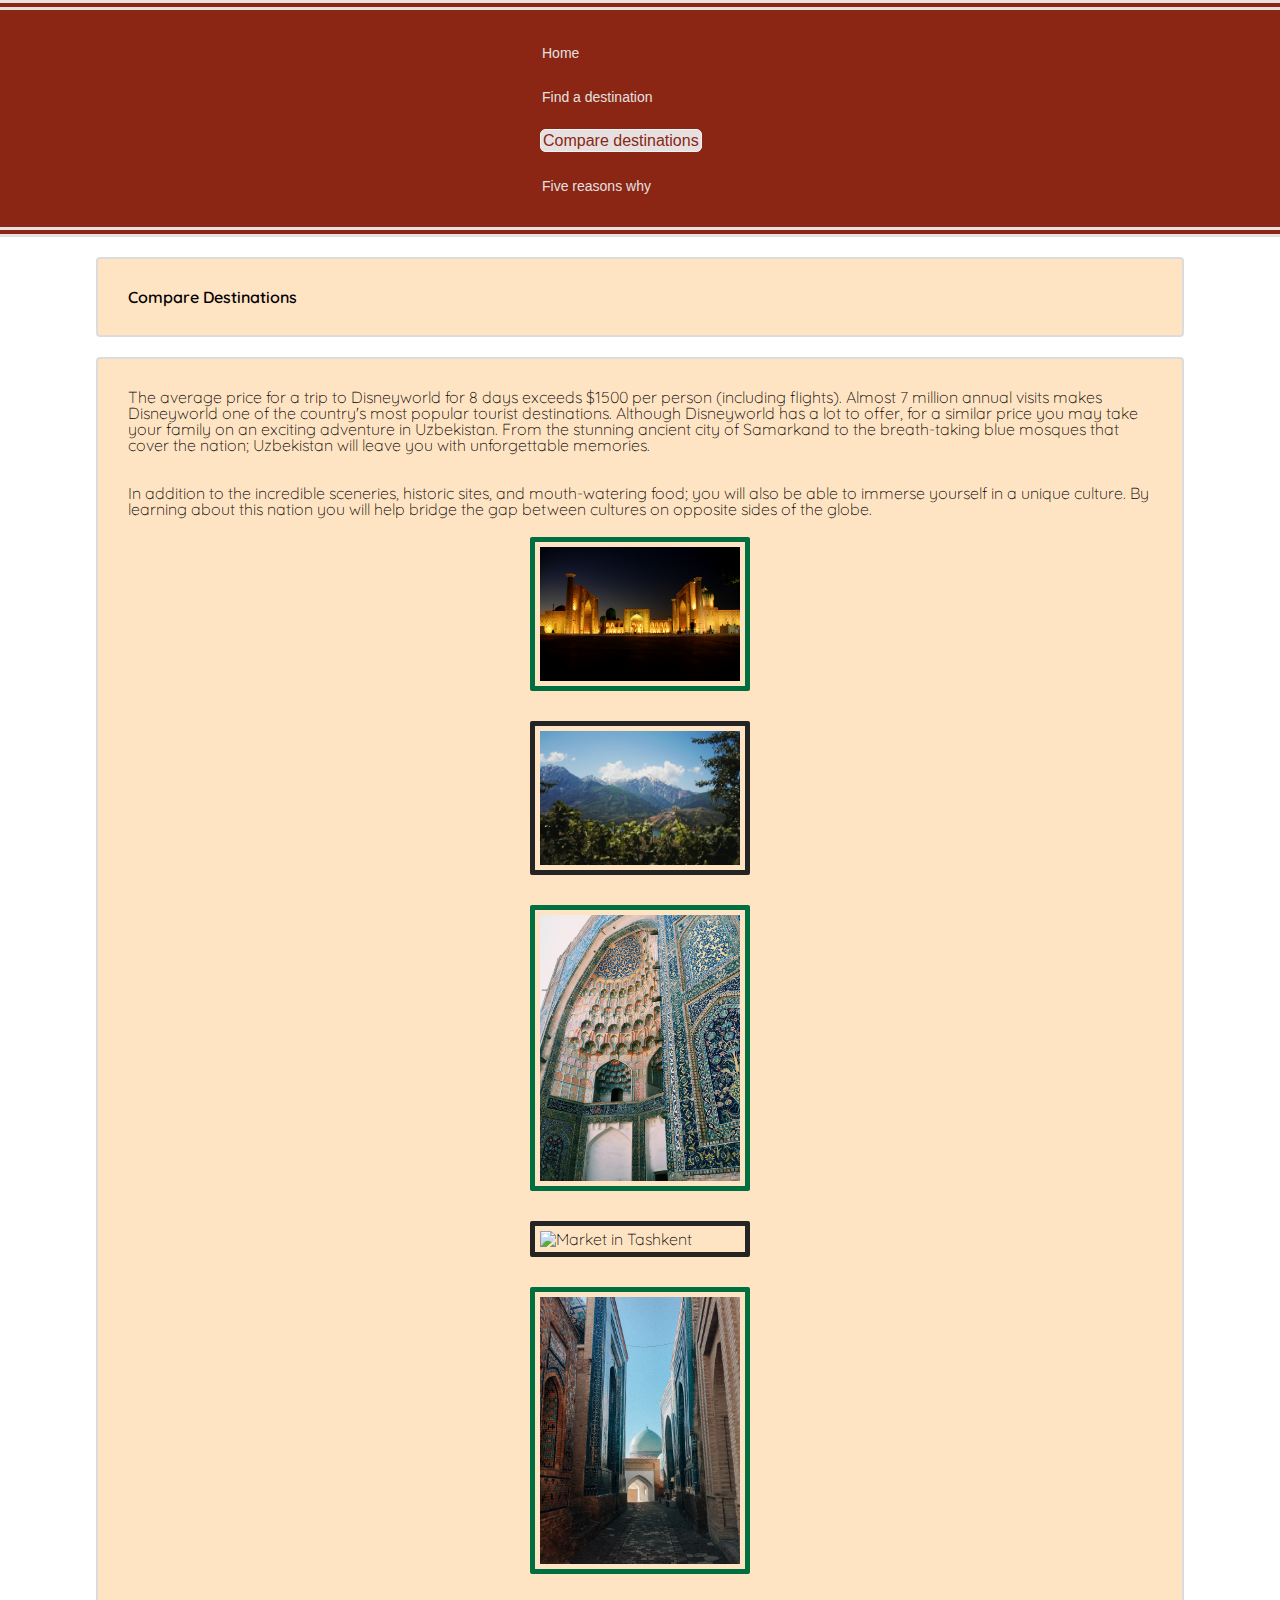
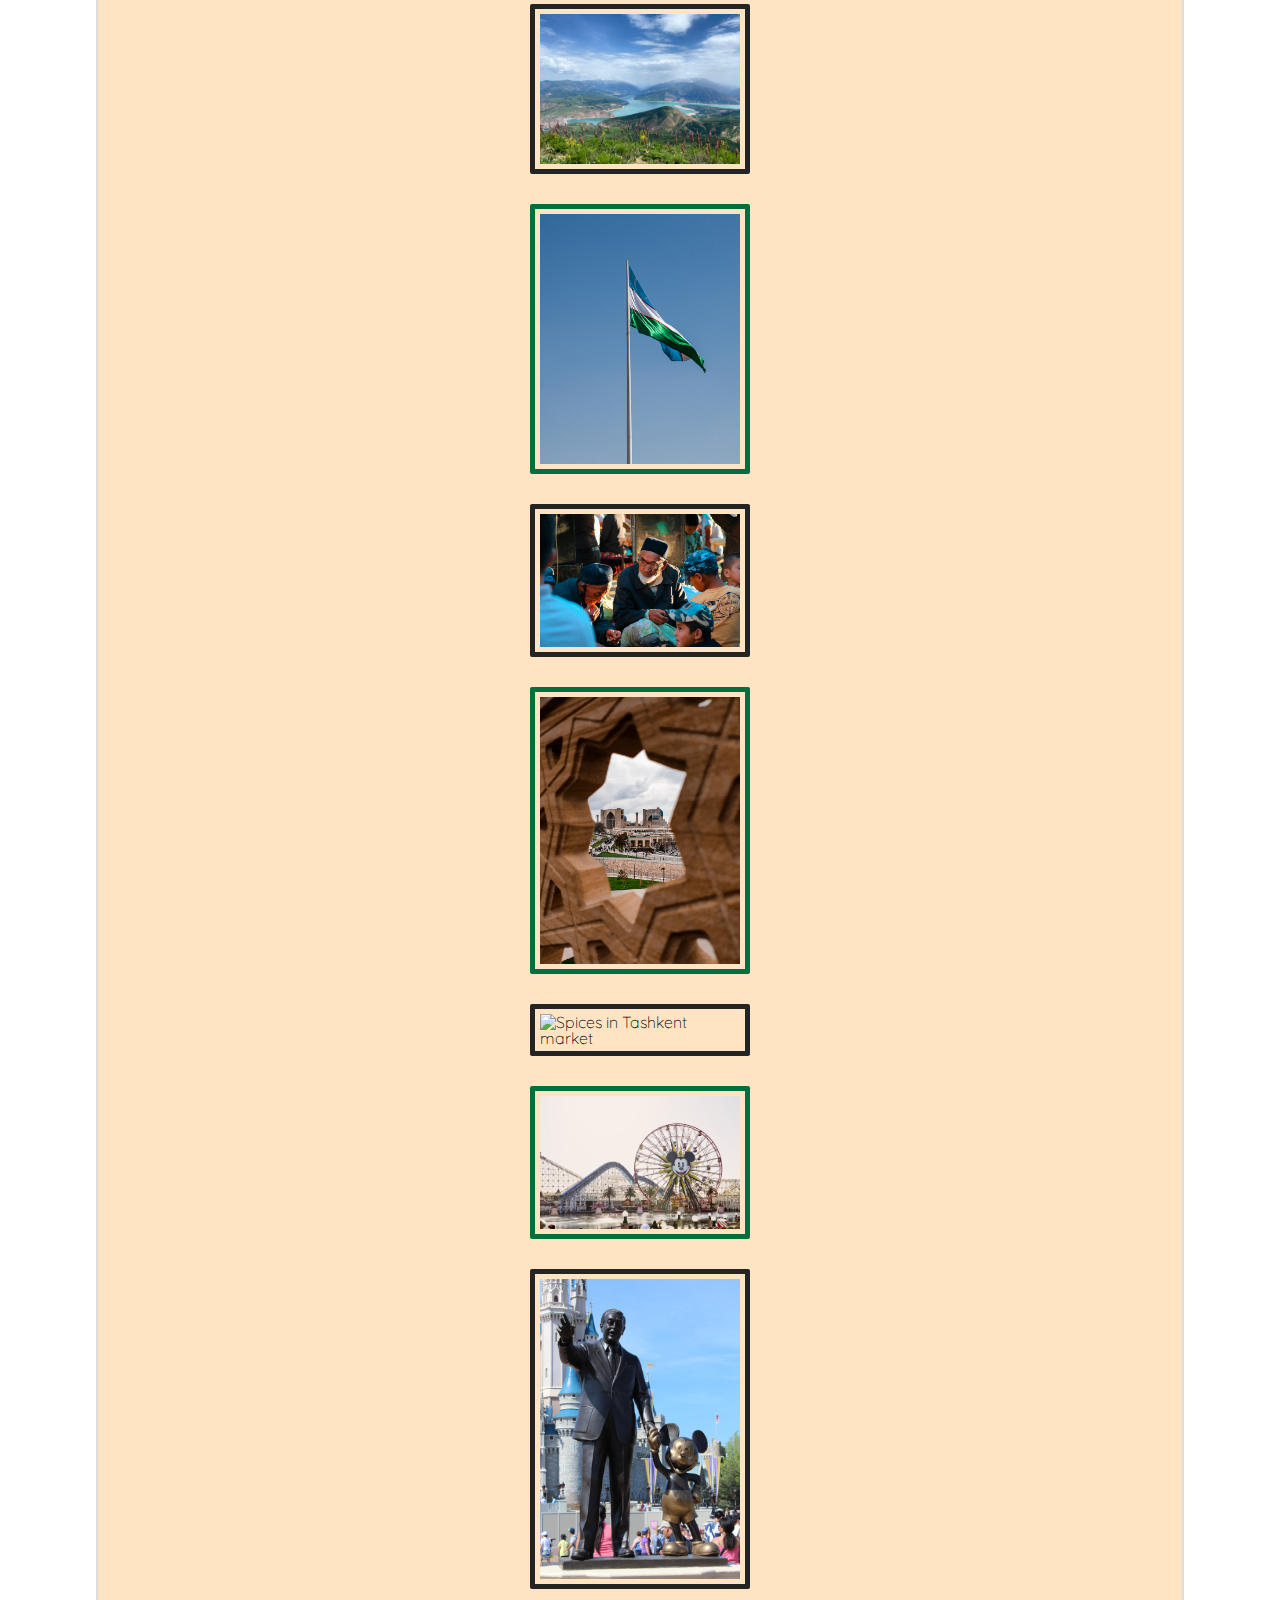
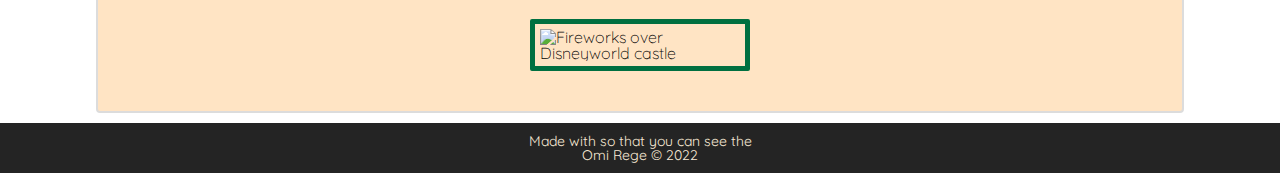
==== compare.html @ f07f9347 "Base" ====
<!DOCTYPE html>
<html lang="en">  
<head>
	<script src="https://kit.fontawesome.com/3d5cf9b1aa.js" crossorigin="anonymous"></script>
	<meta charset="UTF-8">
	<meta name="viewport" content="width=device-width, initial-scale=1.0">
	<link rel="stylesheet" href="css/html5reset.css">
	<link rel="stylesheet" href="css/style.css">
	<!-- Global site tag (gtag.js) - Google Analytics -->
	<script async src="https://www.googletagmanager.com/gtag/js?id=G-EEYE1X8SVN"></script>
	<script>
		window.dataLayer = window.dataLayer || [];
		function gtag(){dataLayer.push(arguments);}
		gtag('js', new Date());

		gtag('config', 'G-EEYE1X8SVN');
	</script>
	<title>Compare Destinations</title>
</head>

<body>
	<header>
		<nav>
			<ul>
				<!-- Since I am on the index file I added class = action to the link to index. -->
				<li><a href = "index.html" >Home</a></li>
				<li><a href = "find.html">Find a destination</a></li>
				<li class="active"><a href = "compare.html">Compare destinations</a></li>
				<li><a href = "justify.html">Five reasons why</a></li>
			</ul>
		</nav>
		<!-- The h1 is a semantic tag that aids accessibility -->
		<h1>Compare Destinations</h1>
	</header>

	<!-- Every page should have a main tag for accessibility -->
	<main>
		<p> The average price for a trip to Disneyworld for 8 days exceeds $1500 per person (including flights). Almost 7 million annual visits makes Disneyworld one of the country's most popular tourist destinations.
			Although Disneyworld has a lot to offer, for a similar price you may take your family on an exciting adventure in Uzbekistan. From the stunning ancient city of Samarkand to the breath-taking blue mosques that cover the nation; Uzbekistan will leave you with unforgettable memories.
			
		</p>
		<br /><br>

		<p> In addition to the incredible sceneries, historic sites, and mouth-watering food; you will also be able to immerse yourself in a unique culture. By learning about this nation you will help bridge the gap between cultures on opposite sides of the globe.
		</p>
		<gallery-flex>
			<img class="gallery" src = "images/uzbekistan.jpg" width="200" alt= "Samarkand mosque, Uzbekistan"/>
			<img class="gallery" src = "images/uzbekistan2.jpg" width="200" alt= "Mountain range in Uzbekistan"/>
			<img class="gallery" src = "images/uzbek3.jpg" width="200" alt= "Blue mosque in Uzbekistan"/>
			<img class="gallery" src = "images/uzbek4.jpg" width="200" alt= "Market in Tashkent"/>
			<img class="gallery" src = "images/uzbek5.jpg" width="200" alt= "Blue mosque alley"/>
			<img class="gallery" src = "images/uzbek6.jpg" width="200" alt= "Mountain valley with river in Uzbekistan"/>
			<img class="gallery" src = "images/uzbek7.jpg" width="200" alt= "Uzbekistan flag waving"/>
			<img class="gallery" src = "images/uzbek8.jpg" width="200" alt= "Group of Uzbek men socializing"/>
			<img class="gallery" src = "images/uzbek10.jpg" width="200" alt= "View of Samarkand mosque through viewport"/>
			<img class="gallery" src = "images/uzbek11.jpg" width="200" alt= "Spices in Tashkent market"/>
			<img class="gallery" src = "images/disney1.jpg" width="200" alt= "Disneyworld rollercoaster"/>
			<img class="gallery" src = "images/disney2.jpg" width="200" alt= "Statue of Walt Disney and Mickie Mouse"/>
			<img class="gallery" src = "images/disney3.jpg" width="200" alt= "Fireworks over Disneyworld castle"/>
		</gallery-flex>


	</main>

	<!-- Footer is a sematic tag page that aids readability -->
	<footer>
		<balloon>
			<img src="images/planet.gif" width="0.01" alt=""/>
			<p> Made with <i class="fa-solid fa-heart"></i> so that you can see the <i class="fa-solid fa-earth-asia"></i> </p>
			<p> Omi Rege &copy; 2022 </p>
		</balloon>
	</footer>
</body>
</html>
---- css/style.css ----
@import url('https://fonts.googleapis.com/css2?family=Quicksand:wght@300;400;500;600;700&display=swap');

header, nav{
    font-family: 'Quicksand';
    font-weight: 300;
}

body{
    background-image: url(../images/background.jpg);
}


nav {
    background-color: #8a2613;
    margin-bottom: 20px;
    border-bottom: double 10px #e6e0e0;
    border-top: double 10px #e6e0e0;
}

nav ul{
    display:flex;
    flex-direction: column;
    flex-wrap: wrap;
    justify-content: center;
    min-width: 200px;
    min-height: 100px;
    padding: 20px;

}

nav li{
    width: 200px;
    margin:14px;
    margin-left: auto;
    margin-right: auto;
}

nav a{
    color: #e6e0e0;
    padding: 2px;
    text-decoration: none;
    font-family: Verdana, Geneva, Tahoma, sans-serif;
    font-weight: 300;
    font-size: 14px;


}    

li.active a{
    color: #8a2613;
    background-color: #e6e0e0;
    border: solid 0.25px #f2f2f2;
    border-radius: 6px;
    font-weight: 500;
    font-size: 16px;
}

nav a:hover {
    text-decoration: underline;
    text-underline-offset: 4px;
}

nav li.active a:hover{
    text-decoration: none;
}



h1 , main {
    min-width: 200px;
    width: 80%;
    margin-left: auto;
    margin-right: auto;
    margin-top: 20px;
    font-family: 'Quicksand';
    font-weight: 200;
    padding: 30px;
    border-radius: 4px;
    background-color: bisque;
    border: 2px solid gainsboro;
}

h1{
    align-self: center;
    font-weight: 600;
}


grid-gallery {
    width:90%;
    max-width:100%;
    display: grid;
    grid-template-columns: 1fr 1fr;
}

img.gallery {

    border: solid 5px #242424;
    margin-left: auto;
    margin-right: auto;
    margin-top: 20px;
    margin-bottom: 10px;
    padding: 5px; 
    border-radius: 2px;
    align-self: center;
    max-width: 80%;
    
}

img.gallery:nth-child(odd) {
    border: solid 5px #006f40;
}

img.gallery:hover, img.gallery:nth-child(even):hover {
    border: ridge 10px #242424;
    width: 85%;
    border-radius: 8px;
    padding: 0px; 
}

footer{
    display: flex;
    flex-direction: column;
    width: 100%;
    height: 50px;
    background-color: #242424;
    font-family: 'Quicksand';
    font-size: 14px;
    font-weight: 400;
    color: antiquewhite;
    align-items: center;
    justify-content: space-evenly;
}

.form{
    width:80%;
    display: grid;
    flex-direction: column;
    justify-content: center;
}

section{
    justify-content: center;
}

form {
    padding:10px;
    max-width: 90%;
    margin-left: auto;
    margin-right: auto;
    border-radius: 6px;
    border: solid 3px #8a2613;
}

section {
    margin: 10px;
}


main{
    min-height: 700px;
    margin-bottom: 10px;
}

#airplane {
    animation-name: mymove;
    animation-duration: 10s;
    animation-iteration-count: 500;
    width:200px;
}
  
@keyframes mymove {
    from {
        margin-left: 200%;
    }
    
    to {
        margin-left: -200%;
    }
}

@keyframes planet {
    from {
        margin-bottom: 300%;
    }
    
    to {
        margin-bottom: 256%;
    }

    to {
        margin-bottom: 306%;
    }
}

@media screen and (prefers-reduced-motion: reduce) {
    #airplane {
        animation: none;
    }
    balloon:active{
        animation:none;
    }
  }

gallery-flex{
    display: flex;
    flex-direction: column;
    flex-wrap: wrap;
    justify-content: space-between;
    align-items: center;
}

balloon:active img{
    animation: planet;
    animation-duration: 3s;
    animation-iteration-count: 500;
    width:200px;
    z-index: 999;
    
}

balloon{
    display: flex;
    flex-direction: column;
    align-items: center;
    justify-content: space-evenly;
}
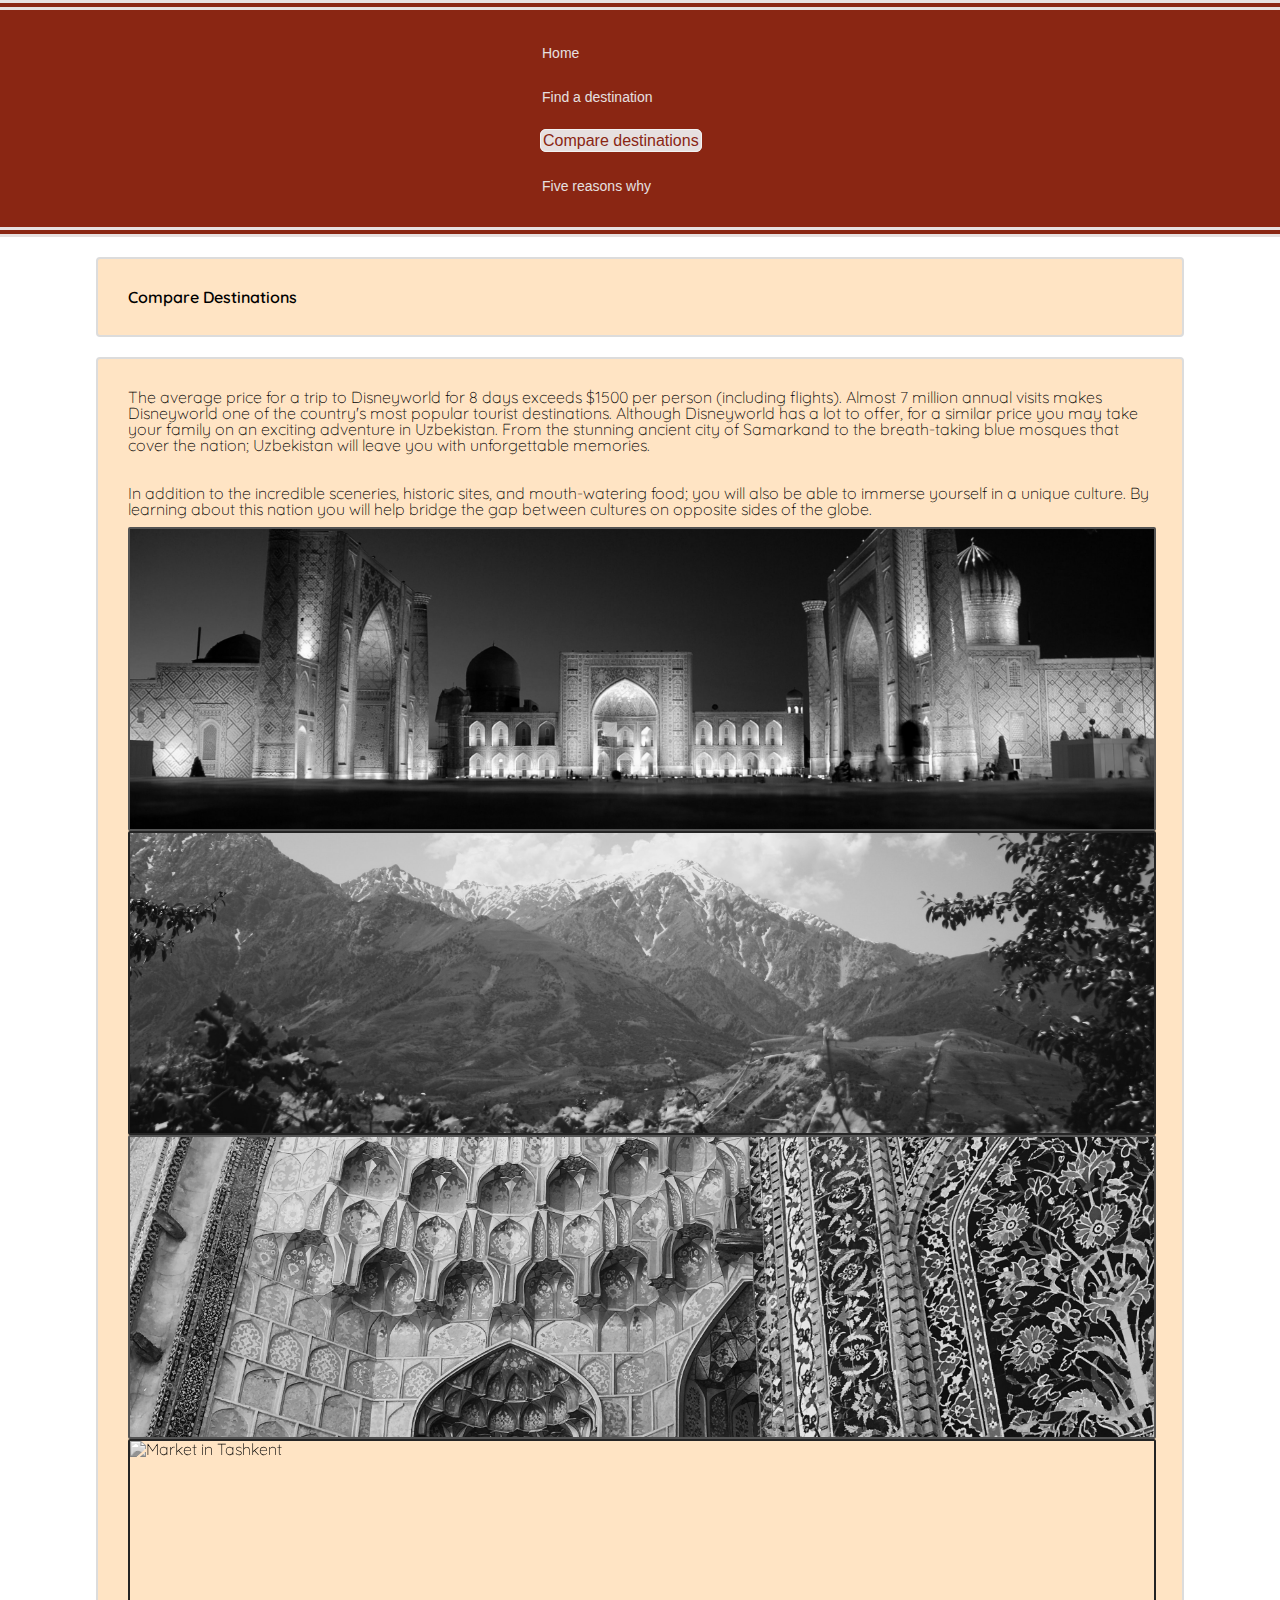
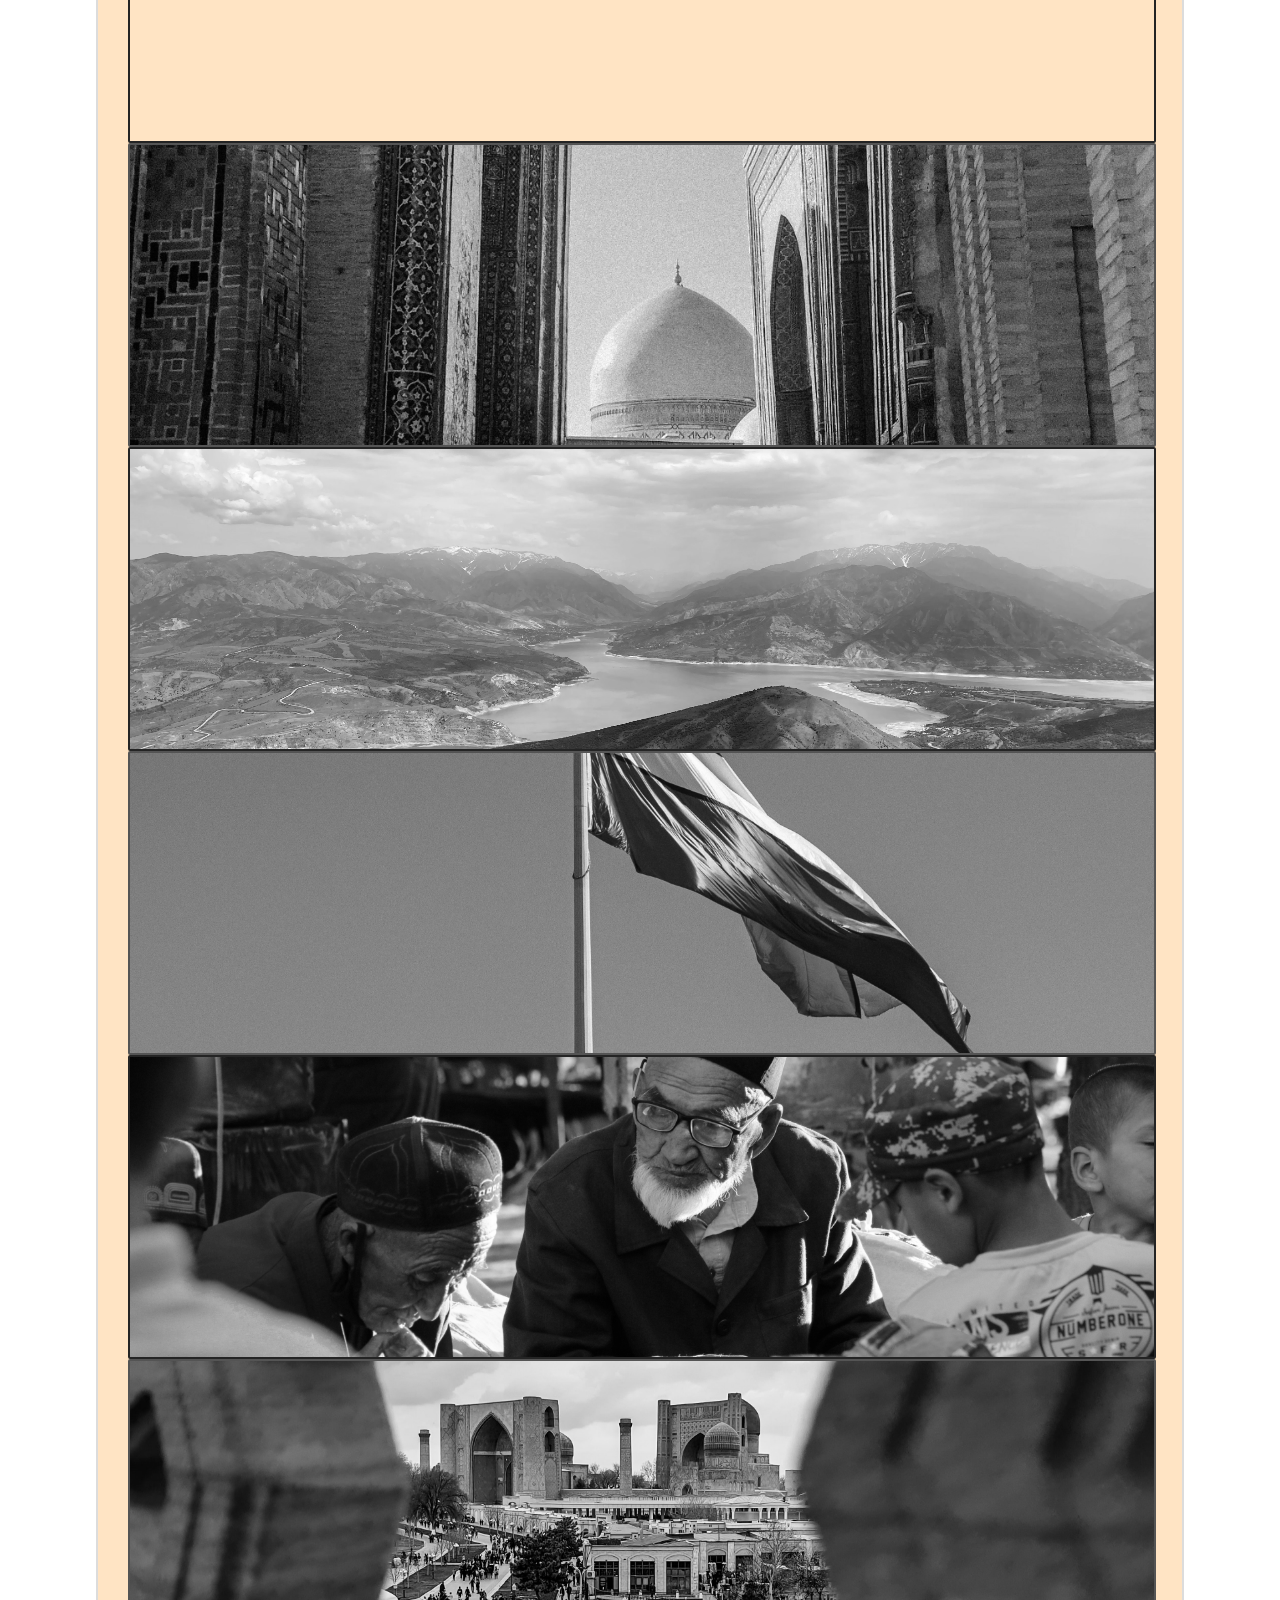
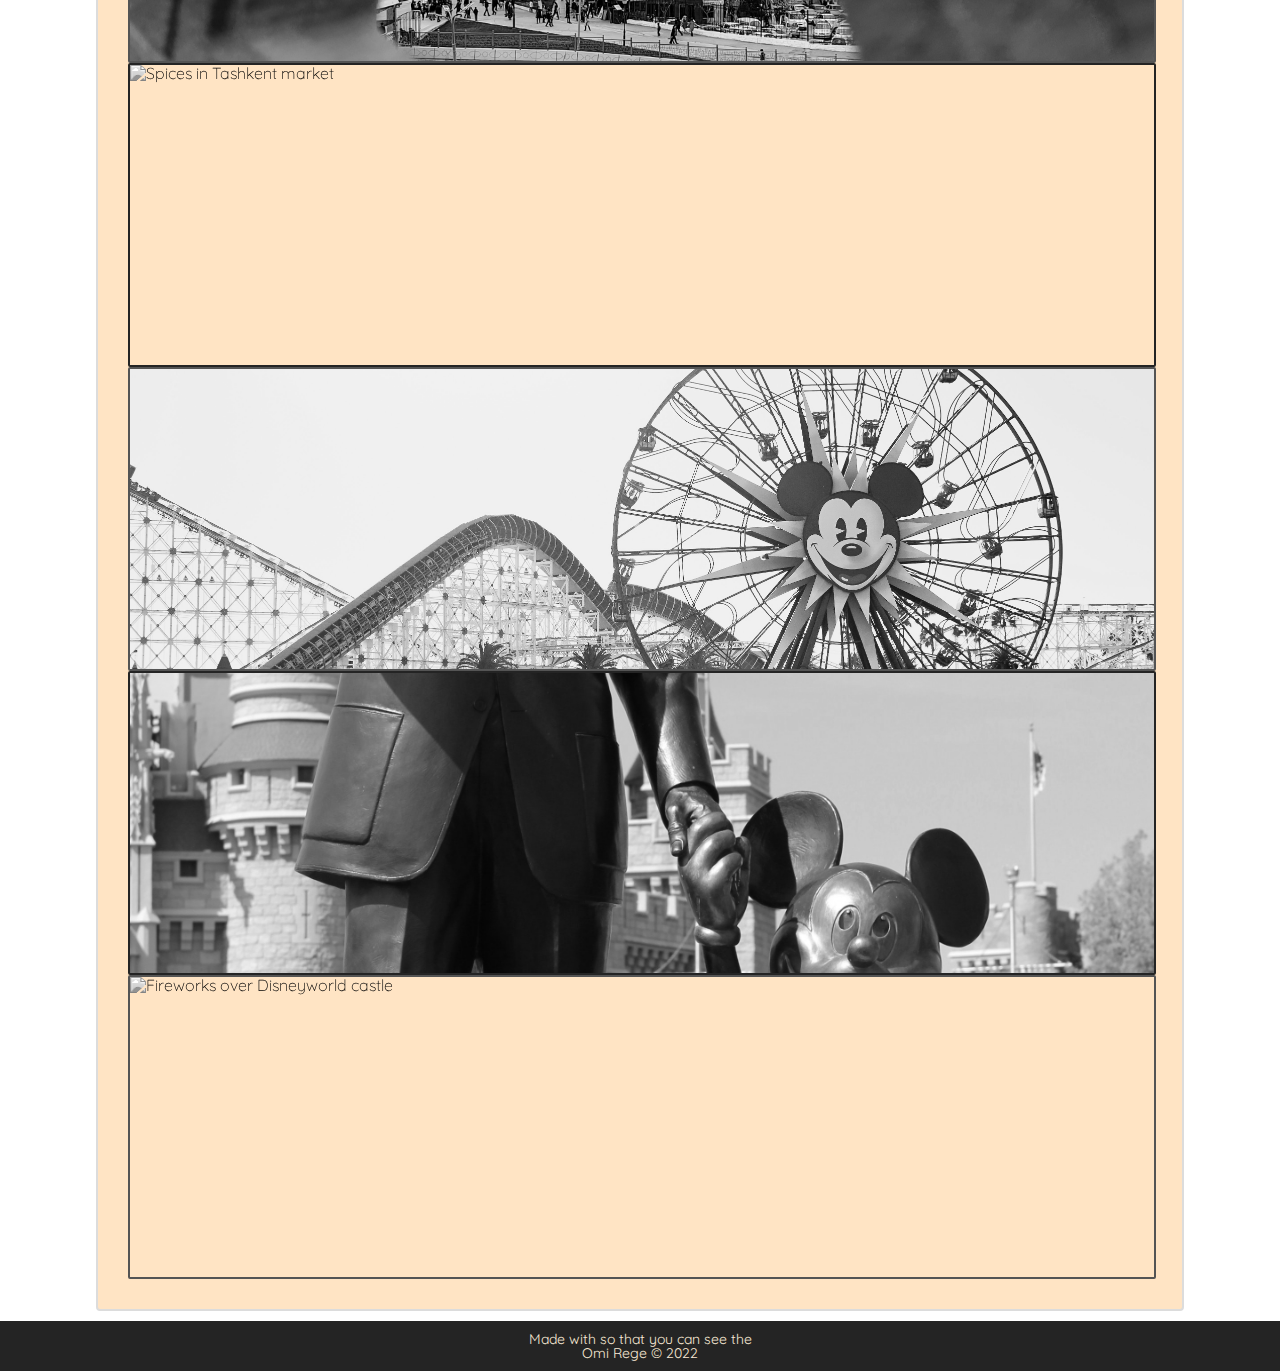
==== commit 301fc539: "Updates" ====
--- a/compare.html
+++ b/compare.html
@@ -20,6 +20,9 @@
 
 <body>
 	<header>
+		<div id="skip">
+			<a href="#main">Skip to main content</a>
+		</div>
 		<nav>
 			<ul>
 				<!-- Since I am on the index file I added class = action to the link to index. -->
@@ -33,16 +36,17 @@
 		<h1>Compare Destinations</h1>
 	</header>
 
-	<!-- Every page should have a main tag for accessibility -->
-	<main>
-		<p> The average price for a trip to Disneyworld for 8 days exceeds $1500 per person (including flights). Almost 7 million annual visits makes Disneyworld one of the country's most popular tourist destinations.
-			Although Disneyworld has a lot to offer, for a similar price you may take your family on an exciting adventure in Uzbekistan. From the stunning ancient city of Samarkand to the breath-taking blue mosques that cover the nation; Uzbekistan will leave you with unforgettable memories.
-			
-		</p>
-		<br /><br>
+	<main id="main">
+		<div id="text">
+			<p> The average price for a trip to Disneyworld for 8 days exceeds $1500 per person (including flights). Almost 7 million annual visits makes Disneyworld one of the country's most popular tourist destinations.
+				Although Disneyworld has a lot to offer, for a similar price you may take your family on an exciting adventure in Uzbekistan. From the stunning ancient city of Samarkand to the breath-taking blue mosques that cover the nation; Uzbekistan will leave you with unforgettable memories.
+				
+			</p>
+			<br /><br>
 
-		<p> In addition to the incredible sceneries, historic sites, and mouth-watering food; you will also be able to immerse yourself in a unique culture. By learning about this nation you will help bridge the gap between cultures on opposite sides of the globe.
-		</p>
+			<p> In addition to the incredible sceneries, historic sites, and mouth-watering food; you will also be able to immerse yourself in a unique culture. By learning about this nation you will help bridge the gap between cultures on opposite sides of the globe.
+			</p>
+		</div>
 		<gallery-flex>
 			<img class="gallery" src = "images/uzbekistan.jpg" width="200" alt= "Samarkand mosque, Uzbekistan"/>
 			<img class="gallery" src = "images/uzbekistan2.jpg" width="200" alt= "Mountain range in Uzbekistan"/>
--- a/css/style.css
+++ b/css/style.css
@@ -1,6 +1,27 @@
 
 
 @import url('https://fonts.googleapis.com/css2?family=Quicksand:wght@300;400;500;600;700&display=swap');
+
+#skip a {
+    position: absolute;
+    left: -10000px;
+    top: auto;
+    width: 1px;
+    height: 1px;
+    overflow: hidden;
+}
+
+#skip a:focus {
+    position:static;
+    height: auto;
+    width: auto;
+}
+
+ol li{
+    list-style-type: disc;
+    list-style-position: inside;
+}
+
 
 header, nav{
     font-family: 'Quicksand';
@@ -9,6 +30,7 @@
 
 body{
     background-image: url(../images/background.jpg);
+    animation: fade ease 1s;
 }
 
 
@@ -66,7 +88,9 @@
     text-decoration: none;
 }
 
-
+#text{
+    margin-bottom: 10px;
+}
 
 h1 , main {
     min-width: 200px;
@@ -89,35 +113,56 @@
 
 
 grid-gallery {
-    width:90%;
-    max-width:100%;
+    margin-top: 5px;
     display: grid;
-    grid-template-columns: 1fr 1fr;
+    grid-template-columns: 1fr;
+    grid-gap: 10px;
+
+}
+
+@media (min-width:801px)  {
+    grid-gallery {
+        margin-top: 15px;;
+        display: grid;
+        grid-template-columns: 1fr 1fr;
+        grid-template-rows: repeat (5,300px)
+    }
+    img.gallery{
+        height: 350px;
+        width:90%;
+    }
+}
+@media (min-width:1025px)  {
+    grid-gallery {
+
+        margin-top: 25px;
+        display: grid;
+        grid-template-columns: 1fr 1fr 1fr 1fr;
+    }
 }
 
 img.gallery {
-
-    border: solid 5px #242424;
-    margin-left: auto;
-    margin-right: auto;
-    margin-top: 20px;
-    margin-bottom: 10px;
-    padding: 5px; 
+    height: 300px;
+    width: 100%;
+    object-fit: cover;
+    border: solid 2px #242424;
     border-radius: 2px;
     align-self: center;
-    max-width: 80%;
-    
+    -webkit-filter: grayscale(100%); 
+    filter: grayscale(100%);
 }
 
 img.gallery:nth-child(odd) {
-    border: solid 5px #006f40;
+    border: solid 2px #006f40;
 }
 
 img.gallery:hover, img.gallery:nth-child(even):hover {
-    border: ridge 10px #242424;
-    width: 85%;
+    border: ridge 2px #242424;
+
     border-radius: 8px;
-    padding: 0px; 
+    padding: 0px;     
+    -webkit-filter: grayscale(0%); 
+    filter: grayscale(0%);
 }
 
 footer{
@@ -168,7 +213,7 @@
     animation-name: mymove;
     animation-duration: 10s;
     animation-iteration-count: 500;
-    width:200px;
+    width:80px;
 }
   
 @keyframes mymove {
@@ -179,6 +224,15 @@
     to {
         margin-left: -200%;
     }
+}
+
+@keyframes fade {
+    0% {
+        opacity: 0;
+    }
+    100% {
+        opacity: 1;
+     }
 }
 
 @keyframes planet {
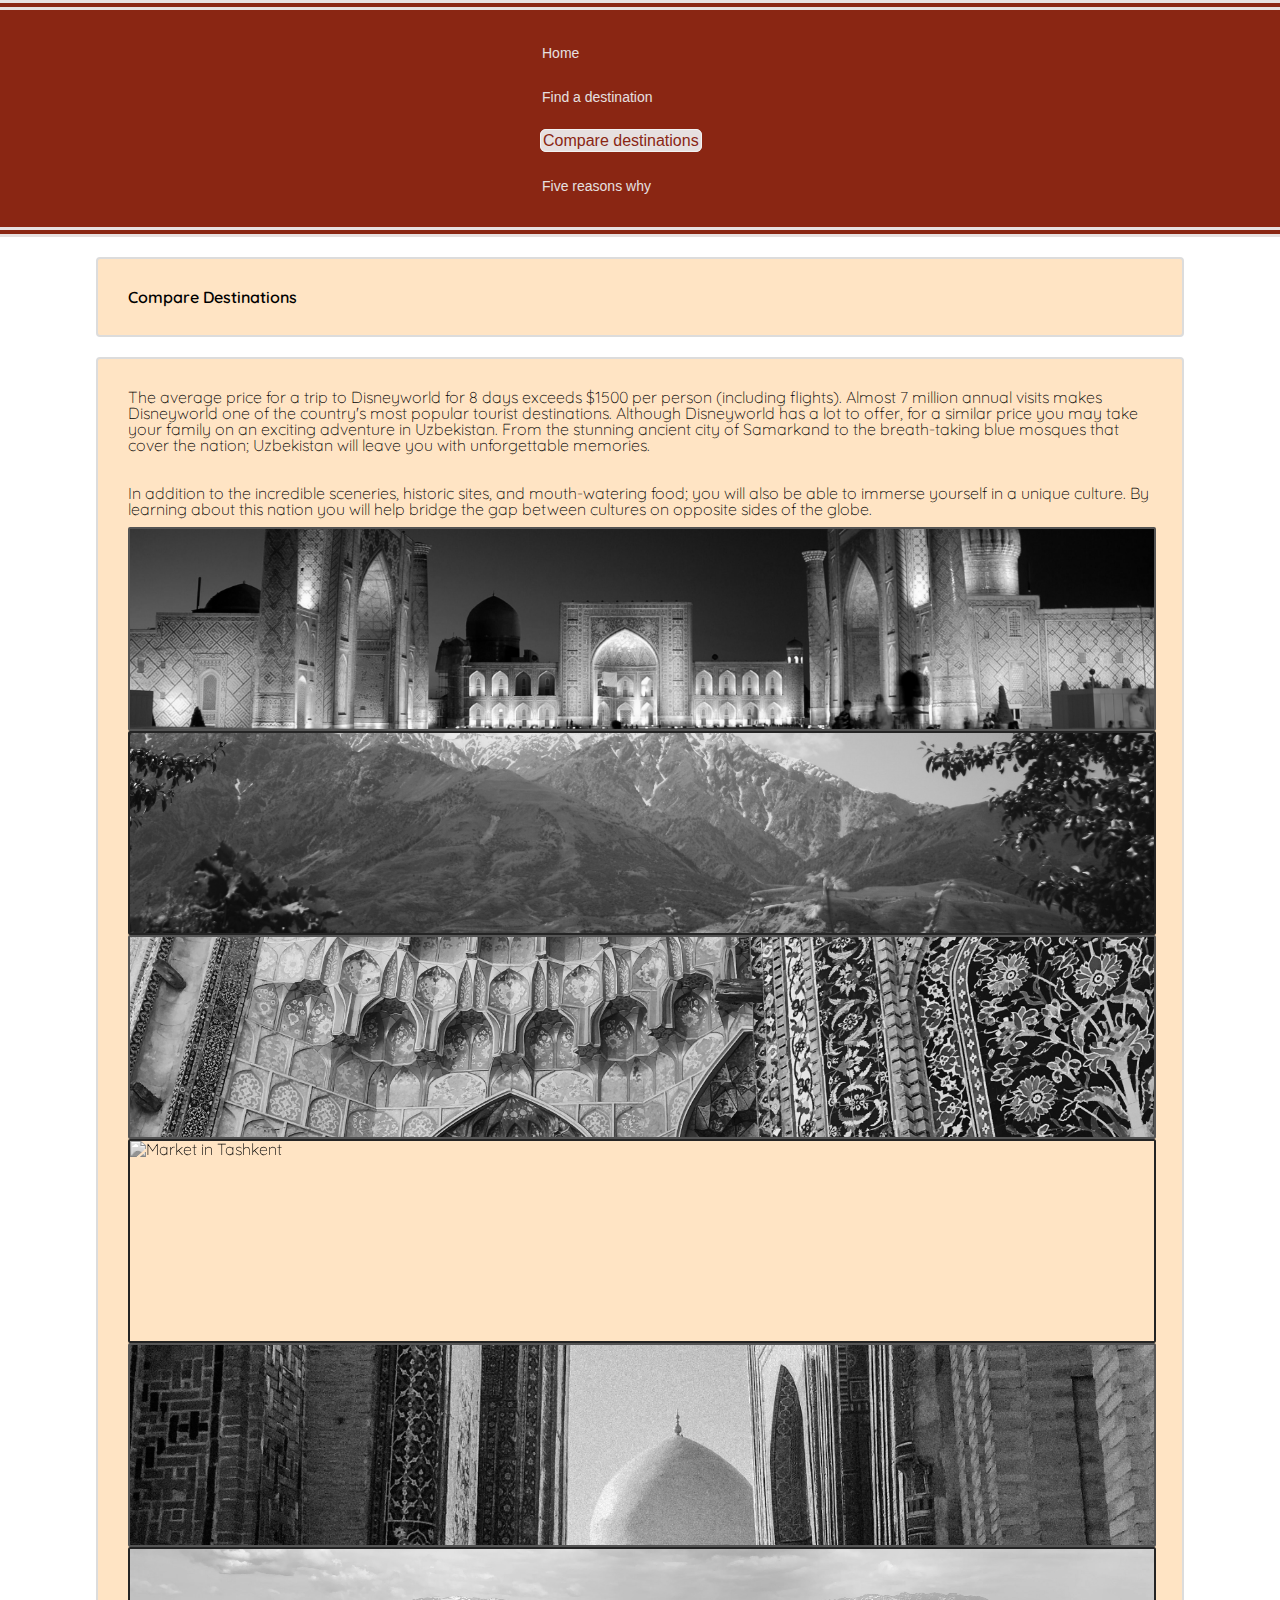
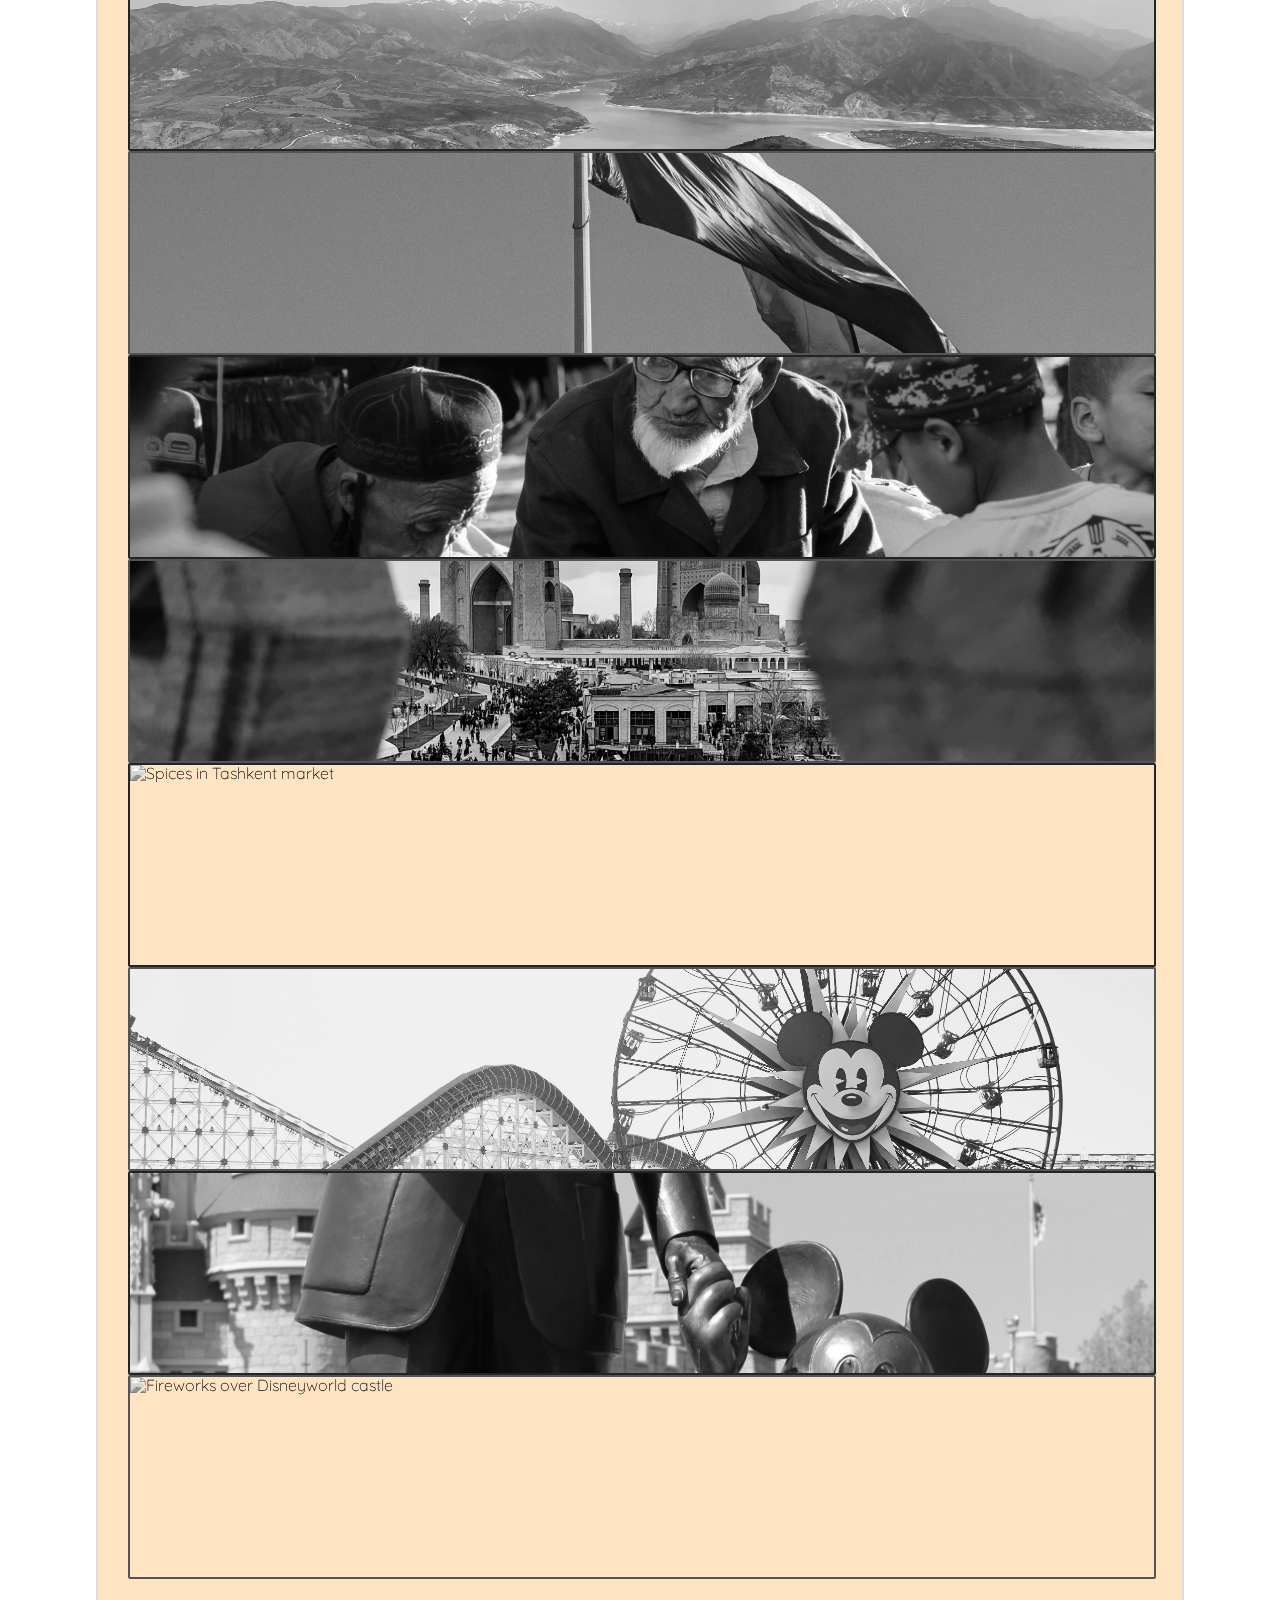
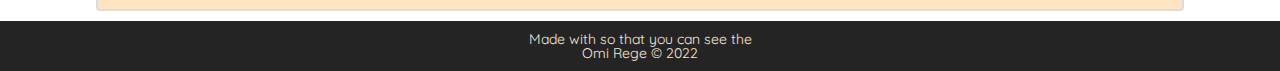
==== commit 0a9a7ba7: "Updates" ====
--- a/compare.html
+++ b/compare.html
@@ -18,7 +18,7 @@
 	<title>Compare Destinations</title>
 </head>
 
-<body>
+<body class="parallax">
 	<header>
 		<div id="skip">
 			<a href="#main">Skip to main content</a>
--- a/css/style.css
+++ b/css/style.css
@@ -15,6 +15,10 @@
     position:static;
     height: auto;
     width: auto;
+    background-color: #e6e0e0;
+    color: #333;
+    font-weight: 500;
+    margin: 2px;
 }
 
 ol li{
@@ -28,9 +32,15 @@
     font-weight: 300;
 }
 
-body{
+
+
+body.parallax { 
     background-image: url(../images/background.jpg);
-    animation: fade ease 1s;
+    height: 80%; 
+    background-attachment: fixed;
+    background-position: center;
+    background-repeat: no-repeat;
+    background-size: cover;
 }
 
 
@@ -104,6 +114,7 @@
     border-radius: 4px;
     background-color: bisque;
     border: 2px solid gainsboro;
+    animation: fade ease 1s;
 }
 
 h1{
@@ -125,7 +136,7 @@
         margin-top: 15px;;
         display: grid;
         grid-template-columns: 1fr 1fr;
-        grid-template-rows: repeat (5,300px)
+        grid-template-rows: repeat (5,300px);
     }
     img.gallery{
         height: 350px;
@@ -134,15 +145,20 @@
 }
 @media (min-width:1025px)  {
     grid-gallery {
-
         margin-top: 25px;
         display: grid;
         grid-template-columns: 1fr 1fr 1fr 1fr;
+        grid-template-rows: repeat (3,500px);
+
+    }
+    img.gallery{
+        height: 450px;
+        width:90%;
     }
 }
 
 img.gallery {
-    height: 300px;
+    height: 200px;
     width: 100%;
     object-fit: cover;
     border: solid 2px #242424;
@@ -211,7 +227,7 @@
 
 #airplane {
     animation-name: mymove;
-    animation-duration: 10s;
+    animation-duration: 20s;
     animation-iteration-count: 500;
     width:80px;
 }
@@ -249,12 +265,24 @@
     }
 }
 
-@media screen and (prefers-reduced-motion: reduce) {
+@media (prefers-reduced-motion: reduce) {
     #airplane {
         animation: none;
     }
-    balloon:active{
+    balloon:active img{
         animation:none;
+        visibility: hidden;
+    }
+
+    h1 , main {
+        animation:none;
+    }
+
+    body.parallax { 
+        background-image: url(../images/background.jpg);
+        height: 100%; 
+        background-attachment: initial;
+
     }
   }
 
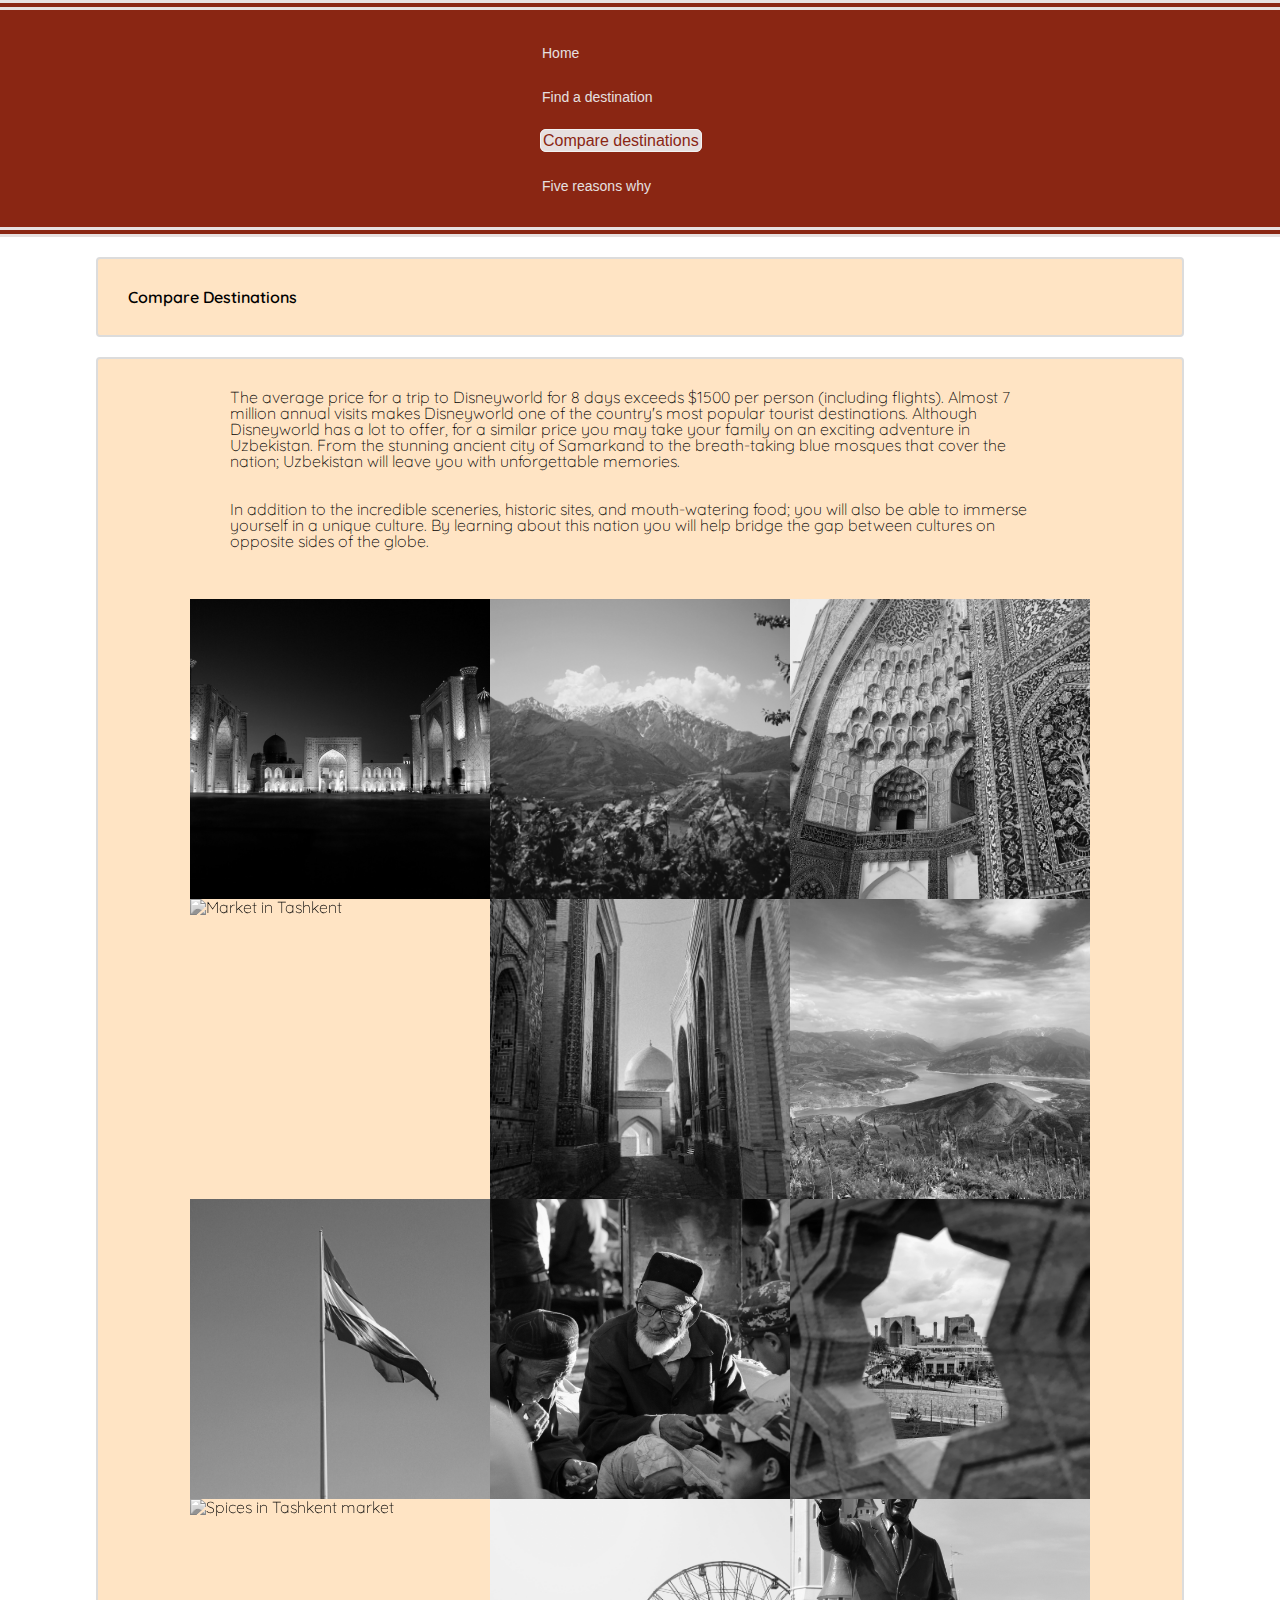
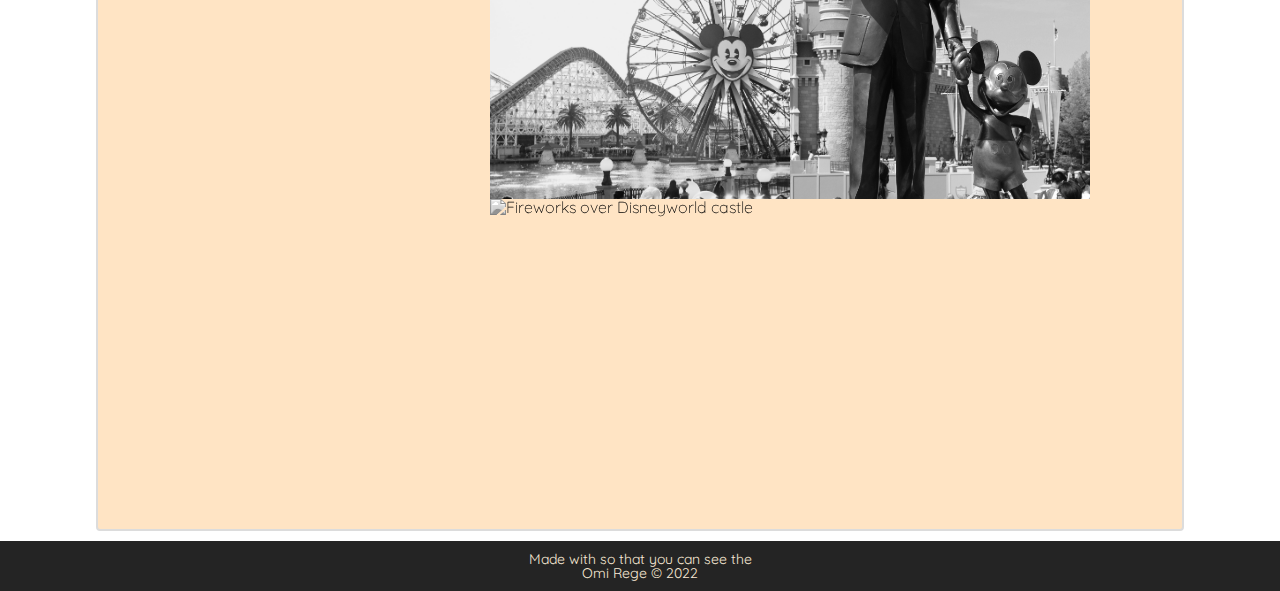
==== commit c127e73a: "Push" ====
--- a/compare.html
+++ b/compare.html
@@ -4,6 +4,7 @@
 	<script src="https://kit.fontawesome.com/3d5cf9b1aa.js" crossorigin="anonymous"></script>
 	<meta charset="UTF-8">
 	<meta name="viewport" content="width=device-width, initial-scale=1.0">
+	<link rel="icon" type="image/png" href="images/planecon.png">
 	<link rel="stylesheet" href="css/html5reset.css">
 	<link rel="stylesheet" href="css/style.css">
 	<!-- Global site tag (gtag.js) - Google Analytics -->
--- a/css/style.css
+++ b/css/style.css
@@ -98,8 +98,14 @@
     text-decoration: none;
 }
 
-#text{
-    margin-bottom: 10px;
+#text {
+    margin-bottom: 50px;
+}
+
+#text p{
+    width: 80%;
+    margin-left: auto;
+    margin-right: auto;
 }
 
 h1 , main {
@@ -131,54 +137,43 @@
 
 }
 
-@media (min-width:801px)  {
-    grid-gallery {
-        margin-top: 15px;;
-        display: grid;
-        grid-template-columns: 1fr 1fr;
-        grid-template-rows: repeat (5,300px);
-    }
-    img.gallery{
-        height: 350px;
-        width:90%;
-    }
-}
-@media (min-width:1025px)  {
-    grid-gallery {
-        margin-top: 25px;
-        display: grid;
-        grid-template-columns: 1fr 1fr 1fr 1fr;
-        grid-template-rows: repeat (3,500px);
-
-    }
-    img.gallery{
-        height: 450px;
-        width:90%;
-    }
-}
-
-img.gallery {
+img.full{
+    height: 200px;
+    width: 200px;
+    object-fit: cover;
+    margin-bottom: 25px;
+}
+
+img.grid {
     height: 200px;
     width: 100%;
     object-fit: cover;
     border: solid 2px #242424;
     border-radius: 2px;
     align-self: center;
+    -webkit-filter: sepia(100%); 
+    filter: sepia(100%);
+}
+
+img.gallery {
+    height: 200px;
+    width: 200px;
+    object-fit: cover;
     -webkit-filter: grayscale(100%); 
     filter: grayscale(100%);
 }
 
-img.gallery:nth-child(odd) {
+img.grid:nth-child(odd) {
     border: solid 2px #006f40;
 }
 
-img.gallery:hover, img.gallery:nth-child(even):hover {
+img.grid:hover, img.grid:nth-child(even):hover, img.gallery:hover {
     border: ridge 2px #242424;
-
-    border-radius: 8px;
-    padding: 0px;     
+    border-radius: 6px;
     -webkit-filter: grayscale(0%); 
     filter: grayscale(0%);
+    -webkit-filter: sepia(0%); 
+    filter: sepia(0%);
 }
 
 footer{
@@ -288,9 +283,8 @@
 
 gallery-flex{
     display: flex;
-    flex-direction: column;
     flex-wrap: wrap;
-    justify-content: space-between;
+    justify-content: center;
     align-items: center;
 }
 
@@ -308,4 +302,46 @@
     flex-direction: column;
     align-items: center;
     justify-content: space-evenly;
+}
+
+@media (min-width:801px)  {
+    grid-gallery {
+        margin-top: 15px;;
+        display: grid;
+        grid-template-columns: 1fr 1fr;
+        grid-template-rows: repeat (5,300px);
+    }
+    img.grid{
+        height: 350px;
+        width:90%;
+    }
+    img.gallery {
+        height: 300px;
+        width: 300px;
+    }
+    img.full{
+        width: 100%;
+        height: 300px;
+    }
+}
+@media (min-width:1025px)  {
+    grid-gallery {
+        margin-top: 25px;
+        display: grid;
+        grid-template-columns: 1fr 1fr 1fr 1fr;
+        grid-template-rows: repeat (3,500px);
+
+    }
+    img.grid{
+        height: 450px;
+        width:90%;
+    }
+    image.gallery{
+        width: 400px;
+        height:400px;
+    }
+    img.full{
+        width: 100%;
+        height: 400px;
+    }
 }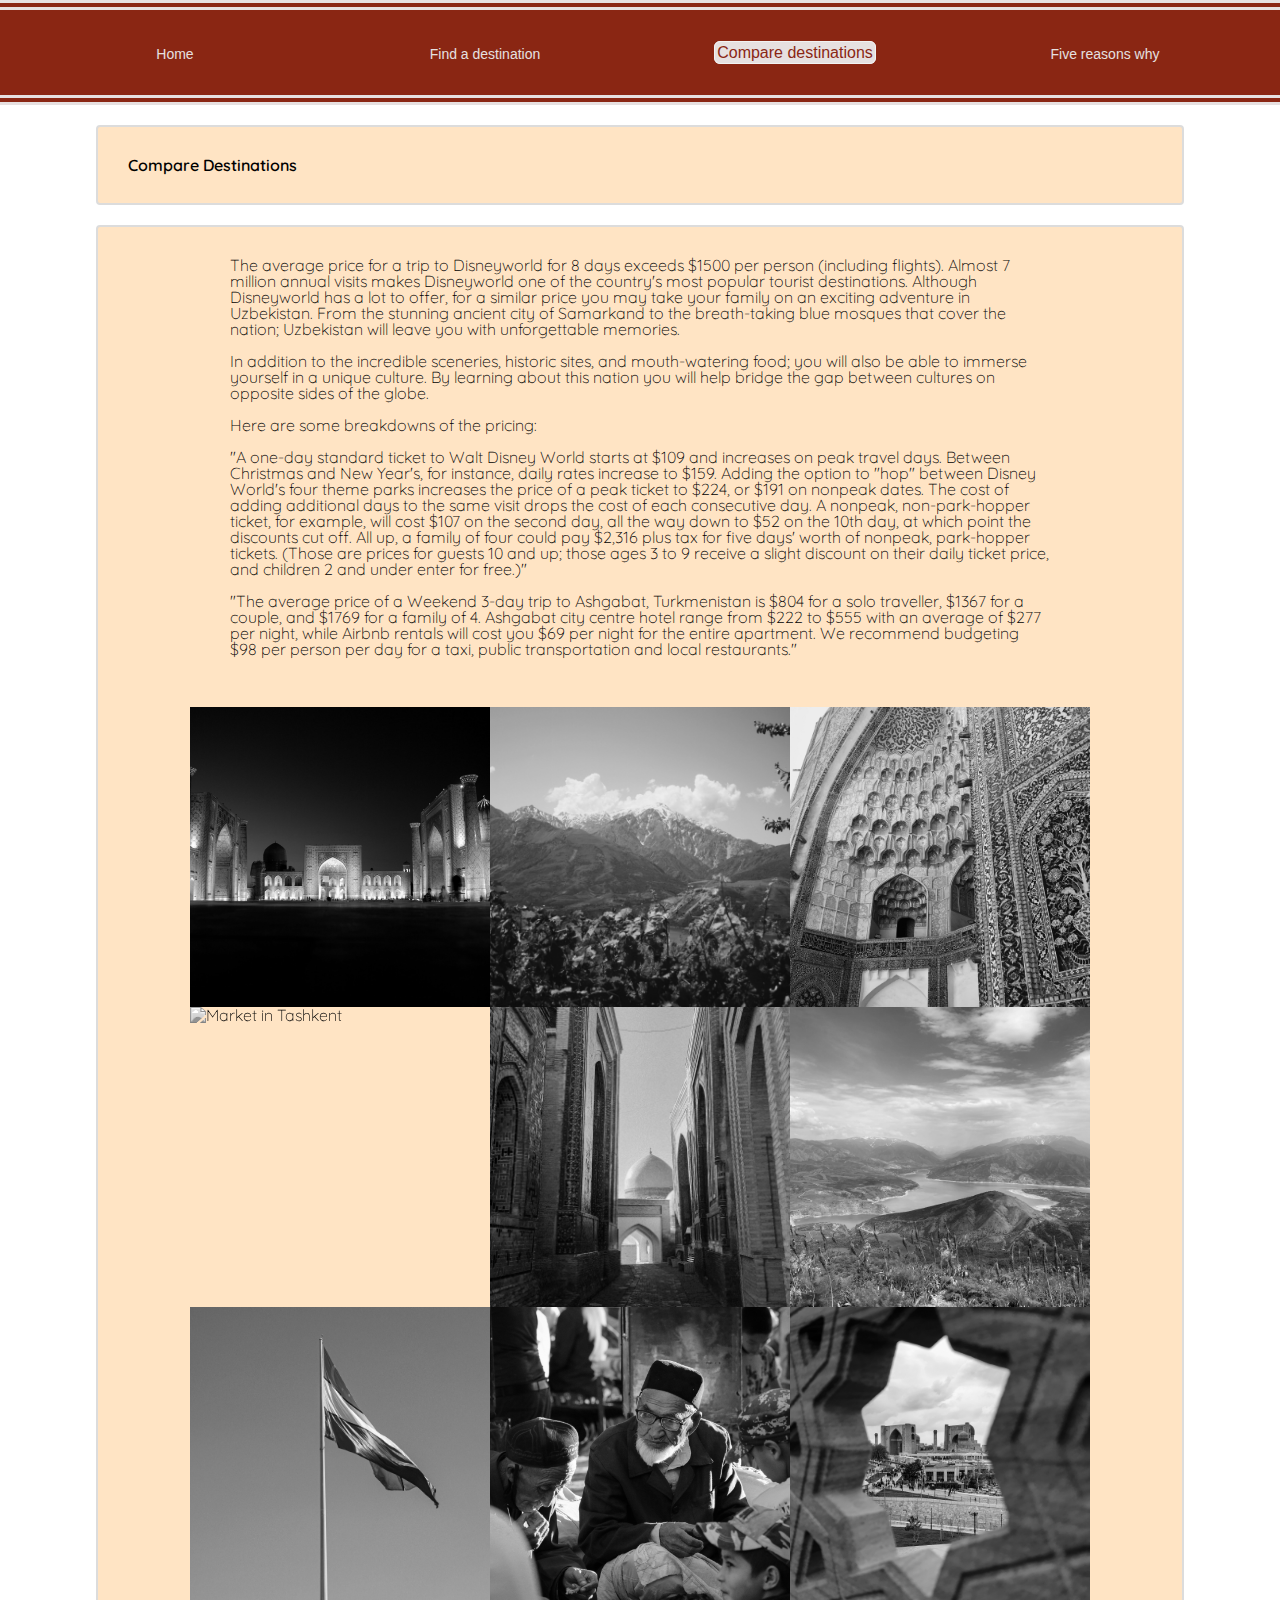
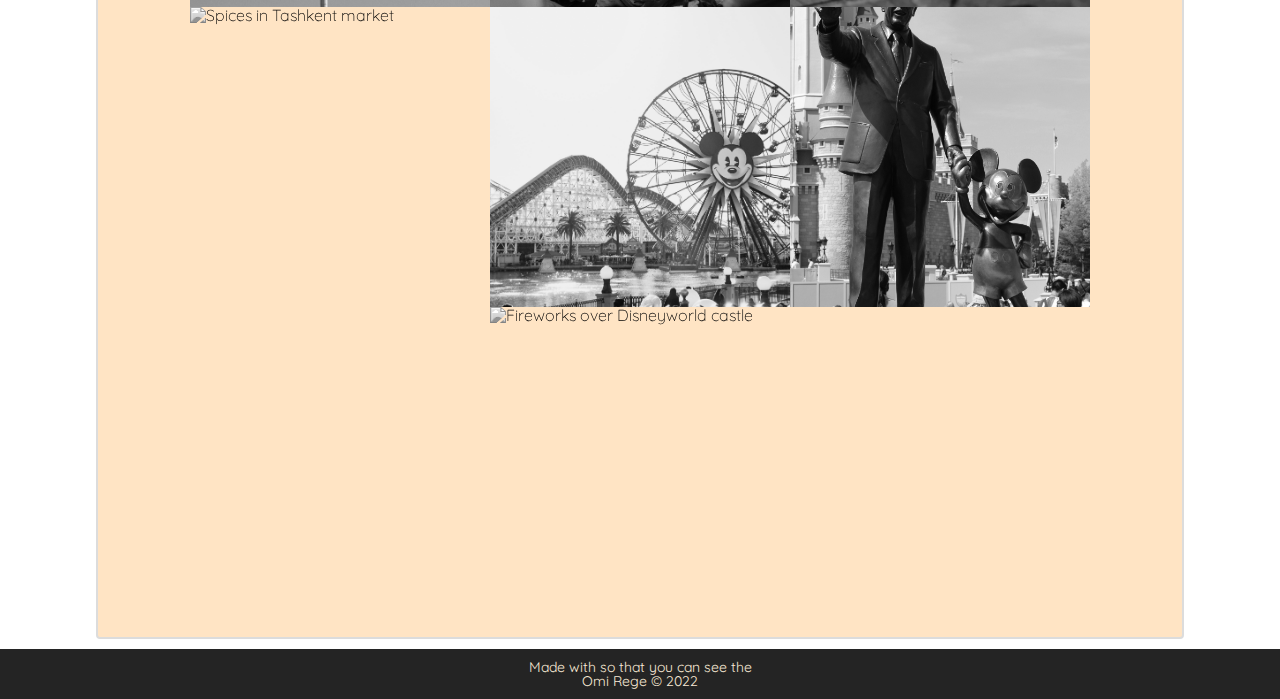
==== commit 392ef7fd: "Push it" ====
--- a/compare.html
+++ b/compare.html
@@ -43,9 +43,24 @@
 				Although Disneyworld has a lot to offer, for a similar price you may take your family on an exciting adventure in Uzbekistan. From the stunning ancient city of Samarkand to the breath-taking blue mosques that cover the nation; Uzbekistan will leave you with unforgettable memories.
 				
 			</p>
-			<br /><br>
+			<br>
 
 			<p> In addition to the incredible sceneries, historic sites, and mouth-watering food; you will also be able to immerse yourself in a unique culture. By learning about this nation you will help bridge the gap between cultures on opposite sides of the globe.
+			</p>
+			<br>
+			<p>
+				Here are some breakdowns of the pricing:
+			</p>
+			<br>
+			<p>
+				"A one-day standard ticket to Walt Disney World starts at $109 and increases on peak travel days. Between Christmas and New Year's, for instance, daily rates increase to $159.
+				Adding the option to "hop" between Disney World's four theme parks increases the price of a peak ticket to $224, or $191 on nonpeak dates.
+				The cost of adding additional days to the same visit drops the cost of each consecutive day. A nonpeak, non-park-hopper ticket, for example, will cost $107 on the second day, all the way down to $52 on the 10th day, at which point the discounts cut off. 
+				All up, a family of four could pay $2,316 plus tax for five days' worth of nonpeak, park-hopper tickets. (Those are prices for guests 10 and up; those ages 3 to 9 receive a slight discount on their daily ticket price, and children 2 and under enter for free.)"
+			</p>
+			<br>
+			<p>
+				"The average price of a Weekend 3-day trip to Ashgabat, Turkmenistan is $804 for a solo traveller, $1367 for a couple, and $1769 for a family of 4. Ashgabat city centre hotel range from $222 to $555 with an average of $277 per night, while Airbnb rentals will cost you $69 per night for the entire apartment. We recommend budgeting $98 per person per day for a taxi, public transportation and local restaurants."
 			</p>
 		</div>
 		<gallery-flex>
--- a/css/style.css
+++ b/css/style.css
@@ -22,7 +22,10 @@
 }
 
 ol li{
-    list-style-type: disc;
+    margin-left: auto;
+    margin-right: auto;
+    width: 80%;
+    list-style-type: "\2708";
     list-style-position: inside;
 }
 
@@ -32,11 +35,17 @@
     font-weight: 300;
 }
 
+fieldset {
+    border: solid 2px rgba(44, 10, 10, 0.568);
+    border-radius: 4px;
+    padding: 5px;
+    width: 50%;
+}
 
 
 body.parallax { 
     background-image: url(../images/background.jpg);
-    height: 80%; 
+    height: 100%; 
     background-attachment: fixed;
     background-position: center;
     background-repeat: no-repeat;
@@ -76,8 +85,6 @@
     font-family: Verdana, Geneva, Tahoma, sans-serif;
     font-weight: 300;
     font-size: 14px;
-
-
 }    
 
 li.active a{
@@ -168,7 +175,6 @@
 }
 
 img.grid:hover, img.grid:nth-child(even):hover, img.gallery:hover {
-    border: ridge 2px #242424;
     border-radius: 6px;
     -webkit-filter: grayscale(0%); 
     filter: grayscale(0%);
@@ -260,26 +266,7 @@
     }
 }
 
-@media (prefers-reduced-motion: reduce) {
-    #airplane {
-        animation: none;
-    }
-    balloon:active img{
-        animation:none;
-        visibility: hidden;
-    }
-
-    h1 , main {
-        animation:none;
-    }
-
-    body.parallax { 
-        background-image: url(../images/background.jpg);
-        height: 100%; 
-        background-attachment: initial;
-
-    }
-  }
+
 
 gallery-flex{
     display: flex;
@@ -323,6 +310,22 @@
         width: 100%;
         height: 300px;
     }
+    nav ul {
+        display: flex;
+        flex-direction: row;
+        flex-wrap: wrap;
+        justify-content: space-between;
+        align-items: center;
+        min-width: 0px;
+        min-height: 0px;
+        padding: 10px;
+    }
+    nav li{
+        width: 25%;
+        align-content: flex-end;
+        text-align: center;
+    }
+    
 }
 @media (min-width:1025px)  {
     grid-gallery {
@@ -334,14 +337,76 @@
     }
     img.grid{
         height: 450px;
-        width:90%;
     }
     image.gallery{
         width: 400px;
         height:400px;
     }
     img.full{
+        height: 400px;
+    }
+    .flip-card {
+        margin-left: auto;
+        margin-right: auto;
+        background-color: transparent;
+        width: 40%;
+        height: 400px;
+        border-radius: 8px;
+    }
+    .flip-card-inner {
+        position: relative;
         width: 100%;
-        height: 400px;
+        height: 100%;
+        text-align: center;
+        transition: transform 1s;
+        transform-style: preserve-3d;
+    }
+    .flip-card:hover .flip-card-inner, .flip-card:active .flip-card-inner, .flip-card:focus .flip-card-inner{
+        transform: rotateY(180deg);
+    }
+    .flip-card-front, .flip-card-back {
+        position: absolute;
+        width: 100%;
+        height: 100%;
+        -webkit-backface-visibility: hidden; /* Safari */
+        backface-visibility: hidden;
+    }
+    .flip-card-front {
+        background-color: #bbb;
+        color: black;
+    }
+    .flip-card-back {
+        background-color: #8a2613;
+        color: white;
+        transform: rotateY(180deg);
+    }
+    .flip-card-back h1 {
+        color: #333;
+    }
+    nav ul{
+        padding: 20px;
+    }
+}
+    
+@media (prefers-reduced-motion: reduce) {
+    #airplane {
+        animation: none;
+    }
+    balloon:active img{
+        animation:none;
+        visibility: hidden;
+    }
+
+    h1 , main {
+        animation:none;
+    }
+
+    body.parallax { 
+        background-image: url(../images/background.jpg);
+        height: 100%; 
+        background-attachment: initial;
+    }
+    .flip-card:hover .flip-card-inner {
+        transform: none;
     }
 }